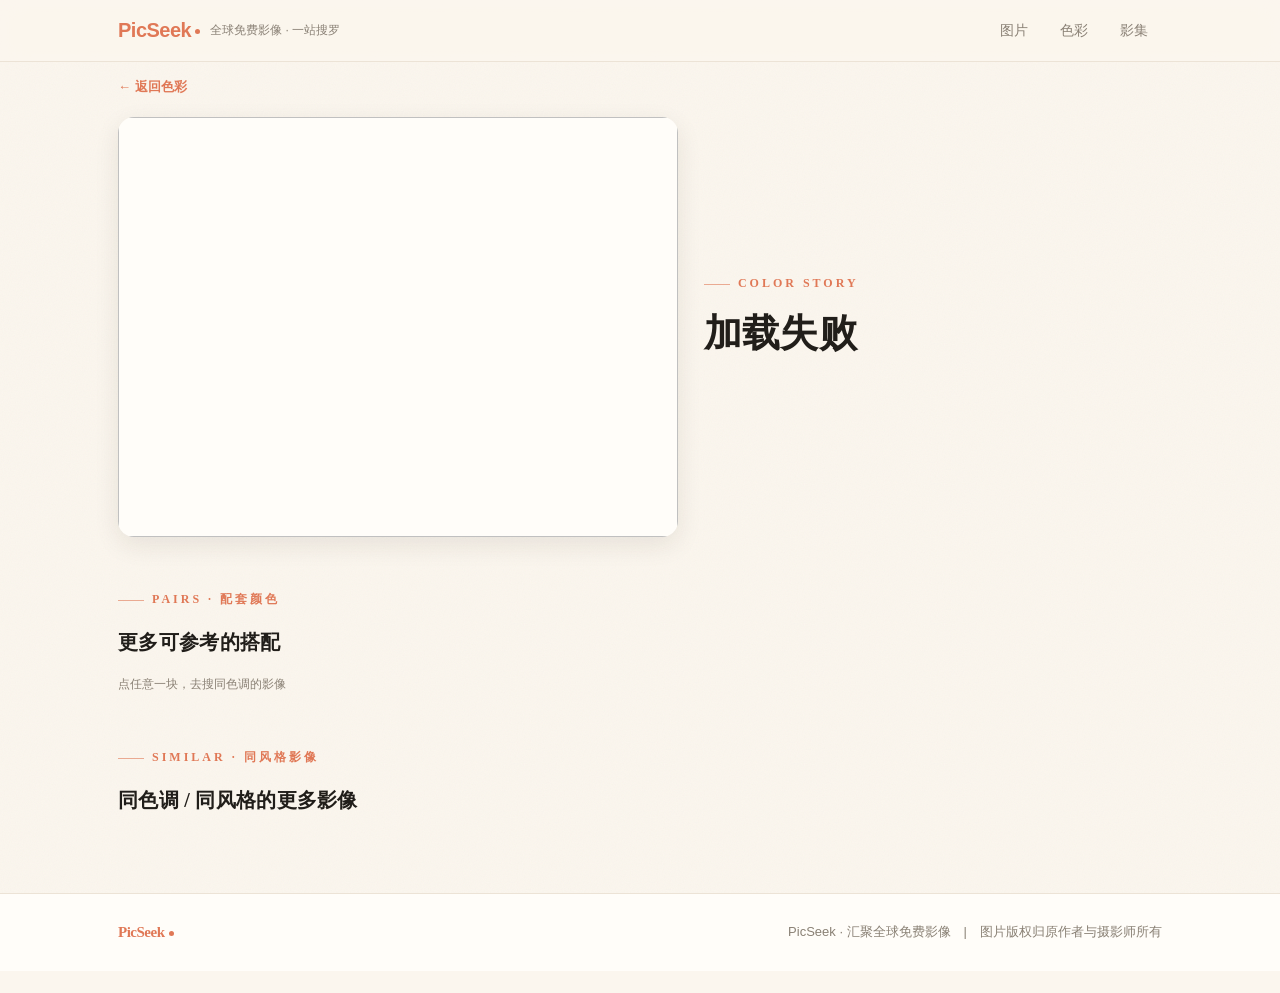
==== color-detail.html @ 6b8901e1 "init: PicSeek site (photos via CloudBase proxy)" ====
<!DOCTYPE html>
<html lang="zh-CN">
<head>
<meta charset="UTF-8" />
<meta name="viewport" content="width=device-width, initial-scale=1.0" />
<title>PicSeek · 配色故事</title>
<link rel="stylesheet" href="common.css" />
<style>
  .cd-hero{display:grid;grid-template-columns:1.1fr .9fr;gap:26px;align-items:center;margin-top:18px}
  .cd-img{border-radius:16px;overflow:hidden;aspect-ratio:4/3;background:var(--surface);box-shadow:var(--shadow)}
  .cd-img img{width:100%;height:100%;object-fit:cover}
  .cd-title{font-family:var(--font-head);font-size:clamp(26px,4vw,38px);font-weight:700;line-height:1.15;margin:8px 0 10px;letter-spacing:.3px}
  .cd-by{font-size:13px;color:var(--muted)}
  .cd-by a{color:var(--terra)}
  .cd-tags{display:flex;gap:6px;flex-wrap:wrap;margin-top:12px}
  .cd-tags .b-tag{padding:4px 11px;border-radius:999px;font-size:11px;border:1px solid var(--border);color:var(--muted);background:#fff}
  .cd-palette{margin-top:18px}
  .cd-block{margin-top:48px}
  .cd-h2{font-size:20px;font-weight:700;margin:6px 0 16px;letter-spacing:.3px}
  .cd-sub{font-size:12px;color:var(--muted);margin-bottom:10px}
  .back{display:inline-block;margin:14px 0 0;font-size:13px;color:var(--terra);font-weight:600}
  @media(max-width:700px){.cd-hero{grid-template-columns:1fr}}
</style>
</head>
<body>
<header>
  <div class="bar">
    <div class="brand" onclick="location.href='index.html'">
      <div class="logo">PicSeek</div>
      <span class="tagline">全球免费影像 · 一站搜罗</span>
    </div>
    <nav>
      <a class="navlink" href="search.html">图片</a>
      <a class="navlink" href="color.html">色彩</a>
      <a class="navlink" href="album.html">影集</a>
    </nav>
  </div>
</header>

<main class="wrap">
  <a class="back" href="color.html">← 返回色彩</a>

  <!-- B 详情：图 + 标题 + 风格标签 + 色卡 -->
  <section class="cd-hero">
    <div class="cd-img"><img id="dBig" alt=""/></div>
    <div class="cd-cap">
      <div class="eyebrow line">COLOR STORY</div>
      <h1 class="cd-title" id="dTitle">…</h1>
      <div class="cd-by" id="dBy"></div>
      <div class="cd-tags" id="dTags"></div>
      <div class="cd-palette" id="dPalette"></div>
    </div>
  </section>

  <!-- 配套颜色 -->
  <section class="cd-block reveal">
    <div class="eyebrow line">PAIRS · 配套颜色</div>
    <h2 class="cd-h2">更多可参考的搭配</h2>
    <div class="cd-sub">点任意一块，去搜同色调的影像</div>
    <div id="dComp"></div>
  </section>

  <!-- 同风格影像 -->
  <section class="cd-block reveal">
    <div class="eyebrow line">SIMILAR · 同风格影像</div>
    <h2 class="cd-h2">同色调 / 同风格的更多影像</h2>
    <div class="grid reveal" id="dSimilar"></div>
  </section>
</main>

<footer>
  <div class="foot">
    <div class="brand"><div class="logo">PicSeek</div></div>
    <div>PicSeek · 汇聚全球免费影像　|　图片版权归原作者与摄影师所有</div>
  </div>
</footer>

<div class="toast" id="toast"></div>

<script src="style-tags.js"></script>
<script src="common.js"></script>
<script>
// 统一加载：拉完 photos.json 后补全色对象（hsl/rgb/lab/name）
async function loadPhotos(){
  const j=await loadPhotosData();
  const list=j.results||[];
  if(typeof normalizePhotos==='function') normalizePhotos(list);
  return list;
}
const id=new URLSearchParams(location.search).get('id');
const sw=sessionStorage.getItem('picseek_detail_'+id);
let data=null;
if(sw){ try{ data=JSON.parse(sw); }catch(e){} }

async function init(){
  if(!data){
    try{
      const list=await loadPhotos();
      const p=list.find(x=>x.id===id);
      if(!p){ document.getElementById('dTitle').textContent='未找到该配色'; return; }
      let cols = (p.colors && p.colors.length) ? p.colors : null;
      if(!cols){ const img=await loadImage(p.thumb||p.full); cols=img?buildPalette(img):[]; }
      const styles=matchStyles(cols);
      data={ph:p, colors:cols, styles};
    }catch(e){ document.getElementById('dTitle').textContent='加载失败'; return; }
  }
  const {ph, colors, styles}=data;
  document.getElementById('dBig').src=ph.full||ph.thumb;
  document.getElementById('dTitle').textContent=paletteTitle(colors, styles, ph);
  document.getElementById('dBy').innerHTML=`Photo by ${ph.photographer||'未知'} · ${ph.source||'图库'} · <a href="${ph.pageLink}" target="_blank" rel="noopener">原图 ↗</a>`;
  document.getElementById('dTags').innerHTML=(styles||[]).slice(0,5).map(s=>`<span class="b-tag">#${s.name}</span>`).join('') || '<span class="b-tag">#未识别风格</span>';

  renderPalette(colors);
  if(colors&&colors[0]){
    const comp=companionColors(colors[0].hex);
    const items=[
      {hex:comp.complementary, name:colorName(rgb2hsl(...hex2rgb(comp.complementary)))},
      {hex:comp.analogous[0], name:colorName(rgb2hsl(...hex2rgb(comp.analogous[0])))},
      {hex:comp.analogous[1], name:colorName(rgb2hsl(...hex2rgb(comp.analogous[1])))},
      {hex:comp.triadic[0], name:colorName(rgb2hsl(...hex2rgb(comp.triadic[0])))},
      {hex:comp.triadic[1], name:colorName(rgb2hsl(...hex2rgb(comp.triadic[1])))}
    ];
    const compEl=document.getElementById('dComp');
    compEl.innerHTML=renderColorChipsHTML(items);
    compEl.querySelectorAll('.color-card').forEach(el=>{
      el.onclick=()=>{ const q=hueToColorWord(rgb2hsl(...hex2rgb(el.dataset.hex)).h); location.href=`search.html?q=${encodeURIComponent(q)}&color=${encodeURIComponent(q)}`; };
    });
  }
  const q=(colors&&colors[0])? hueToColorWord(colors[0].hsl.h) : 'color';
  loadSimilar(ph, colors);
}
function renderPalette(colors){
  const el=document.getElementById('dPalette');
  el.innerHTML='<div class="color-cards">'+(colors||[]).slice(0,3).map((c,i)=>renderColorCardHTML(c,i)).join('')+'</div>';
  el.querySelectorAll('.color-card').forEach((card,i)=>{
    card.onclick=()=>{ const c=(colors||[])[i]; if(!c)return; const q=hueToColorWord(c.hsl.h); location.href=`search.html?q=${encodeURIComponent(q)}&color=${encodeURIComponent(q)}`; };
  });
}
async function loadSimilar(ph, colors){
  const grid=document.getElementById('dSimilar');
  grid.innerHTML='<div class="spinner"></div>';
  try{
    const listAll=await loadPhotos();
    let list = findSimilarByPalette(listAll, ph, 15);
    // 如果内部池子不足，用主色单个词去 API 补充少量
    if(list.length < 8){
      const q = (colors && colors[0]) ? hueToColorWord(colors[0].hsl.h) : 'color';
      const srcs=Object.keys(SOURCES).filter(n=>SOURCES[n].search);
      const outs=await Promise.allSettled(srcs.map(s=>fetchSource(s,q,1,10,'all',q)));
      let got=[]; outs.forEach(o=>{if(o.status==='fulfilled')got=got.concat(o.value);});
      const add = got.filter(g=>g.id!==ph.id).slice(0, 15-list.length);
      list = list.concat(add);
    }
    if(list.length===0){ grid.innerHTML='<div class="empty"><h3>暂无同风格影像</h3></div>'; return; }
    renderGrid(grid, list);
  }catch(e){ grid.innerHTML='<div class="empty"><h3>加载失败</h3></div>'; }
}
init();
</script>
</body>
</html>
---- common.css ----
/* ===== 图觅 PicSeek 全站通用样式 · 暖色品牌 C 风 + 亮黄品牌色 ===== */
:root{
  --bg:#FBF6EE;          /* 暖纸色底 */
  --surface:#FFFDF9;     /* 卡片表面 */
  --ink:#211E1A;         /* 近黑暖墨 */
  --muted:#8A8175;       /* 次要文字 */
  --border:#ECE3D6;      /* 描边 */
  --yellow:#FFD400;      /* 品牌亮黄 */
  --terra:#E07856;       /* 陶土橙点缀 */
  --terra-d:#C75F3E;
  --shadow:0 8px 26px rgba(40,30,20,.09);
  --font-head:Georgia,"Songti SC","Noto Serif SC",serif;
  --header-h:64px;
}
*{box-sizing:border-box;margin:0;padding:0}
html,body{background:var(--bg);color:var(--ink);
  font-family:-apple-system,BlinkMacSystemFont,"Segoe UI","PingFang SC","Microsoft YaHei",sans-serif;
  -webkit-font-smoothing:antialiased;line-height:1.65}
a{color:inherit;text-decoration:none}
img{display:block;max-width:100%}
h1,h2,.logo,.a-title,.b-title,.foot .logo{font-family:var(--font-head)}
button:active{transform:translateY(1px)}
:focus-visible{outline:2px solid var(--terra);outline-offset:2px}
.wrap{max-width:1080px;margin:0 auto;padding:0 18px}

/* ---- 按钮 ---- */
button{font-family:inherit;cursor:pointer;border:none;border-radius:12px;font-size:14px;
  padding:11px 18px;background:var(--terra);color:#fff;transition:.15s;font-weight:600}
button:hover{background:var(--terra-d)}
button.ghost{background:transparent;color:var(--ink);border:1.5px solid var(--border);font-weight:500}
button.ghost:hover{border-color:var(--ink);background:#fff}
button:disabled{opacity:.5;cursor:default}

/* ---- 顶部导航 ---- */
header{position:sticky;top:0;z-index:30;background:rgba(251,246,238,.92);
  backdrop-filter:saturate(180%) blur(12px);border-bottom:1px solid var(--border)}
.bar{display:flex;align-items:center;gap:18px;padding:11px 18px;max-width:1080px;margin:0 auto}
.brand{display:flex;align-items:center;gap:10px;cursor:pointer}
.logo{color:var(--terra);font-weight:800;font-size:20px;letter-spacing:-.5px;
  padding:0;background:transparent;font-family:inherit;white-space:nowrap}
.logo::after{content:"";display:inline-block;width:5px;height:5px;border-radius:50%;background:var(--terra);margin-left:4px;vertical-align:middle}
.tagline{font-size:12px;color:var(--muted)}
nav{margin-left:auto;display:flex;gap:4px;align-items:center}
.navlink{font-size:14px;color:var(--muted);padding:8px 14px;border-radius:999px;white-space:nowrap;transition:.15s}
.navlink:hover{color:var(--ink);background:#fff}
.navlink.on{color:var(--ink);background:#fff;font-weight:600}
.more{display:none}

/* ---- 搜索框 ---- */
.searchbar{display:flex;gap:10px;max-width:1080px;margin:0 auto;padding:24px 18px 8px}
.searchbar input{flex:1;border:1.5px solid var(--border);border-radius:14px;padding:14px 18px;background:#fff}
.searchbar input:focus{border-color:var(--terra)}

/* ---- 区块标题 ---- */
.section{max-width:1080px;margin:0 auto;padding:34px 18px 0}
.section h2{font-size:22px;font-weight:700;letter-spacing:.3px}
.section .sub{color:var(--muted);font-size:13px;margin-top:4px}
.section-head{display:flex;align-items:flex-end;justify-content:space-between;gap:12px;flex-wrap:wrap}
.link-more{font-size:13px;color:var(--terra);font-weight:600}

/* ---- 图片网格（搜索 / 影集 / 风光照 通用） ---- */
.grid{display:grid;grid-template-columns:repeat(auto-fill,minmax(190px,1fr));gap:14px;
  max-width:1080px;margin:16px auto 0;padding:0 18px 10px}
.pcard{position:relative;aspect-ratio:3/4;border-radius:16px;overflow:hidden;background:var(--surface);
  box-shadow:var(--shadow);cursor:pointer}
.pcard img{width:100%;height:100%;object-fit:cover;transition:.3s}
.pcard:hover img{transform:scale(1.04)}
.pcard .ph{position:absolute;left:0;right:0;bottom:0;padding:26px 12px 10px;
  background:linear-gradient(transparent,rgba(0,0,0,.6));color:#fff;font-size:11px;opacity:0;transition:.2s}
.pcard:hover .ph{opacity:1}
.pcard .ph a{color:#fff;text-decoration:underline}
.pcard .like{position:absolute;top:8px;right:8px;width:34px;height:34px;border-radius:50%;
  background:rgba(255,255,255,.85);border:none;color:#bbb;font-size:16px;padding:0;line-height:34px;text-align:center}
.pcard .like.on{color:var(--terra);background:#fff}
.pcard .tag{position:absolute;top:8px;left:8px;background:rgba(33,30,26,.7);color:#fff;font-size:10px;
  padding:3px 8px;border-radius:999px}

/* ---- 详情弹窗（通用）---- */
.mask{position:fixed;inset:0;background:rgba(20,16,12,.5);display:none;align-items:center;
  justify-content:center;z-index:60;padding:18px}
.mask.show{display:flex}
.modal{background:var(--surface);border-radius:16px;max-width:480px;width:100%;padding:22px;max-height:88vh;overflow:auto}
.modal h3{font-size:17px;margin-bottom:12px}
.detail-img{width:100%;border-radius:14px;margin-bottom:12px}
.toast{position:fixed;bottom:26px;left:50%;transform:translateX(-50%);background:var(--ink);color:#fff;
  padding:11px 20px;border-radius:999px;font-size:13px;opacity:0;transition:.25s;z-index:90;pointer-events:none}
.toast.show{opacity:1}
.close{float:right;cursor:pointer;color:var(--muted);font-size:22px;line-height:1}

/* ---- 空状态 / 加载 ---- */
.empty{max-width:520px;margin:70px auto;text-align:center;color:var(--muted)}
.empty h3{font-size:18px;color:var(--ink);margin-bottom:8px}
.spinner{width:26px;height:26px;border:3px solid var(--border);border-top-color:var(--terra);
  border-radius:50%;animation:spin .8s linear infinite;margin:28px auto}
@keyframes spin{to{transform:rotate(360deg)}}

/* ---- 页脚 ---- */
footer{margin-top:50px;border-top:1px solid var(--border);background:var(--surface)}
.foot{max-width:1080px;margin:0 auto;padding:26px 18px;display:flex;justify-content:space-between;
  align-items:center;gap:14px;flex-wrap:wrap;color:var(--muted);font-size:13px}
.foot .logo{font-size:15px}

/* ---- A版色卡：黑底压图+标题+竖排色块（首页/色彩页入口）---- */
.a-card{background:#0b0b0c;border-radius:16px;overflow:hidden;color:#f0f0f0;position:relative;
  min-height:340px;cursor:pointer;box-shadow:var(--shadow);transition:.2s}
.a-card:hover{transform:translateY(-3px);box-shadow:0 14px 34px rgba(0,0,0,.18)}
.a-card .a-img{position:absolute;inset:0;opacity:.55}
.a-card .a-img img{width:100%;height:100%;object-fit:cover}
.a-card .a-overlay{position:absolute;inset:0;padding:28px 24px;display:flex;flex-direction:column;justify-content:space-between}
.a-card .a-title{font-size:28px;font-weight:700;letter-spacing:1px;line-height:1.2}
.a-card .a-sub{font-size:11px;color:#9a9a9a;text-transform:uppercase;letter-spacing:2px;margin-top:8px}
.a-card .a-info{font-size:11px;color:#888;line-height:1.6}
.a-card .a-sws{display:flex;flex-direction:column;gap:8px;align-items:flex-end}
.a-card .a-sw{display:flex;align-items:center;gap:8px;padding:3px 5px;border-radius:6px;transition:.15s}
.a-card .a-sw:hover{background:rgba(255,255,255,.08)}
.a-card .a-dot{width:26px;height:26px;border-radius:6px;border:1px solid rgba(255,255,255,.18)}
.a-card .a-hex{font-size:11px;font-family:SFMono-Regular,Menlo,monospace;color:#bbb;letter-spacing:.5px}
.a-card .a-name{font-size:10px;color:#6a6a6a}
/* 双色相映：主色 / 搭配 小标签 */
.a-card .a-role{display:inline-block;margin-top:3px;padding:1px 6px;border-radius:999px;font-size:8px;
  letter-spacing:1px;line-height:1.4;color:#d8d2c8;background:rgba(255,255,255,.10);border:1px solid rgba(255,255,255,.16)}

/* ---- B版详情：白底卡片+图+标签+横排可点击色块 ---- */
.b-detail{background:var(--surface);border-radius:16px;overflow:hidden;border:1px solid var(--border);box-shadow:0 2px 20px rgba(0,0,0,.06);max-width:560px}
.b-detail .b-img{width:100%;aspect-ratio:4/3;overflow:hidden;background:#f5f5f5;cursor:pointer}
.b-detail .b-img img{width:100%;height:100%;object-fit:cover}
.b-detail .b-body{padding:18px 20px 22px}
.b-detail .b-title{font-size:20px;font-weight:700;letter-spacing:.5px;margin-bottom:2px}
.b-detail .b-sub{font-size:12px;color:var(--muted);text-transform:uppercase;letter-spacing:1.5px;margin-bottom:12px}
.b-detail .b-tags{display:flex;gap:6px;flex-wrap:wrap;margin-bottom:14px}
.b-detail .b-tag{padding:4px 11px;border-radius:999px;font-size:11px;border:1px solid var(--border);color:var(--muted);cursor:pointer;transition:.15s;background:#fff}
.b-detail .b-tag:hover{background:var(--ink);color:#fff;border-color:var(--ink)}
.b-detail .b-sws{display:flex;gap:8px;flex-wrap:wrap}
.b-detail .b-sw{display:flex;flex-direction:column;align-items:center;gap:5px;flex:1;min-width:64px;cursor:pointer;padding:6px 4px;border-radius:10px;transition:.15s;background:#fff;border:1px solid transparent}
.b-detail .b-sw:hover{background:#f5f5f5;transform:translateY(-2px);border-color:var(--border)}
.b-detail .b-dot{width:100%;height:44px;border-radius:10px;border:1px solid rgba(0,0,0,.06)}
.b-detail .b-hex{font-size:11px;font-family:SFMono-Regular,Menlo,monospace;color:var(--muted)}
.b-detail .b-name{font-size:10px;color:#aaa}

/* ---- 参考图式竖向色卡：色块 + 编号 + 中文名 + hex ---- */
.color-cards{display:flex;gap:14px;flex-wrap:wrap}
.color-card{background:var(--surface);border:1px solid var(--border);border-radius:14px;overflow:hidden;width:110px;box-shadow:0 2px 10px rgba(0,0,0,.05);cursor:pointer;transition:.15s}
.color-card:hover{transform:translateY(-3px);box-shadow:var(--shadow)}
.color-card-swatch{height:90px;width:100%}
.color-card-meta{padding:10px 12px 12px;text-align:center}
.color-card-code{font-size:9px;letter-spacing:1.5px;color:var(--muted);text-transform:uppercase;margin-bottom:4px}
.color-card-name{font-size:14px;font-weight:600;color:var(--ink);margin-bottom:2px}
.color-card-hex{font-size:11px;font-family:SFMono-Regular,Menlo,monospace;color:var(--terra)}

/* ---- 色彩页横向大卡片（参考图：左图 + 标题 + 右下色卡）---- */
.color-slide{background:var(--surface);border:1px solid var(--border);border-radius:16px;overflow:hidden;box-shadow:var(--shadow);display:grid;grid-template-columns:1.1fr 1fr;min-height:320px;cursor:pointer;transition:.2s}
.color-slide:hover{transform:translateY(-3px);box-shadow:0 14px 34px rgba(40,30,20,.12)}
.color-slide .cs-img{aspect-ratio:4/3;overflow:hidden}
.color-slide .cs-img img{width:100%;height:100%;object-fit:cover}
.color-slide .cs-body{padding:26px;display:flex;flex-direction:column;justify-content:space-between}
.color-slide .cs-sub{font-size:11px;letter-spacing:2px;color:var(--muted);text-transform:uppercase}
.color-slide .cs-title{font-family:var(--font-head);font-size:clamp(22px,3vw,30px);font-weight:700;margin-top:8px;line-height:1.2}
.color-slide .cs-info{font-size:12px;color:var(--muted);margin-top:8px}
.color-slide .cs-sws{display:flex;gap:10px;flex-wrap:wrap;margin-top:20px}
@media(max-width:720px){.color-slide{grid-template-columns:1fr}.color-slide .cs-img{aspect-ratio:16/9}}

.color-modal .modal{max-width:580px;padding:0;background:transparent;box-shadow:none}

/* ---- 首页栏目 bento（非对称，消三等分 AI 味） ---- */
.bento{display:grid;grid-template-columns:1.3fr 1fr;grid-auto-rows:200px;gap:16px;margin-top:16px}
.bento-card{position:relative;border-radius:16px;overflow:hidden;background:var(--surface);border:1px solid var(--border);box-shadow:var(--shadow);display:block;color:var(--ink);transition:.2s}
.bento-card:hover{transform:translateY(-3px);box-shadow:0 14px 34px rgba(40,30,20,.16)}
.bento-card.tall{grid-row:span 2}
.bento-card .bc-bg{position:absolute;inset:0}
.bento-card .bc-bg img{width:100%;height:100%;object-fit:cover;background:#e8e0d4}
.bento-card .bc-grad{position:absolute;inset:0;background:linear-gradient(135deg,#E07856 0%,#F8D26A 100%)}
.bento-card .bc-shade{position:absolute;inset:0;background:linear-gradient(transparent,rgba(0,0,0,.55))}
.bento-card .bc-label{position:absolute;left:18px;right:18px;bottom:16px;z-index:2;color:#fff}
.bento-card .bc-t{font-family:var(--font-head);font-size:22px;font-weight:700}
.bento-card .bc-d{font-size:12px;color:rgba(255,255,255,.92);margin-top:3px;line-height:1.5;text-shadow:0 1px 3px rgba(0,0,0,.45)}
@media(max-width:600px){.bento{grid-template-columns:1fr;grid-auto-rows:170px}.bento-card.tall{grid-row:auto}}

/* ---- 艺术感：纸纹颗粒 + 入场动效 + 编辑式小标题 ---- */
/* 极淡纸纹，给暖底一层"艺术微喷"的质感（仅在 JS 开启时，避免无脚本时挡内容） */
html.js body::before{content:"";position:fixed;inset:0;z-index:1;pointer-events:none;
  background-image:url("data:image/svg+xml,%3Csvg xmlns='http://www.w3.org/2000/svg' width='140' height='140'%3E%3Cfilter id='n'%3E%3CfeTurbulence type='fractalNoise' baseFrequency='0.85' numOctaves='2' stitchTiles='stitch'/%3E%3C/filter%3E%3Crect width='100%25' height='100%25' filter='url(%23n)'/%3E%3C/svg%3E");
  opacity:.045;mix-blend-mode:multiply}
html.js body>*{position:relative;z-index:2}

/* 入场动效：滚动进入视野才浮现，柔和不抢戏 */
.js .reveal{opacity:0;transform:translateY(20px);
  transition:opacity .8s cubic-bezier(.2,.7,.2,1),transform .8s cubic-bezier(.2,.7,.2,1)}
.js .reveal.in{opacity:1;transform:none}

/* 编辑式小标题（eyebrow）：衬线、大写、加宽字距，制造"杂志感" */
.eyebrow{font-family:var(--font-head);font-size:12px;letter-spacing:3px;text-transform:uppercase;
  color:var(--terra);font-weight:600;margin-bottom:10px;display:inline-flex;flex-direction:column;gap:2px}
.eyebrow.line{position:relative;padding-left:34px}
.eyebrow.line::before{content:"";position:absolute;left:0;top:50%;width:26px;height:1px;background:var(--terra);opacity:.6}
.eyebrow-en{font-size:10px;letter-spacing:2px;font-weight:500;opacity:.75}
.eyebrow-cn{font-size:12px;letter-spacing:3px;font-weight:600}

/* 首屏大标题：编辑式展示字，更舒展 */
.hero-title{font-family:var(--font-head);font-weight:700;
  font-size:clamp(28px,4.6vw,46px);line-height:1.16;letter-spacing:.3px;color:var(--ink)}
.hero-lead{color:var(--muted);margin-top:16px;font-size:15px;line-height:1.85;max-width:30em}

/* 区块标题更精致 */
.section h2{font-weight:700;letter-spacing:.4px}
.section .sub{color:var(--muted);font-size:13px;margin-top:6px;line-height:1.7}

@media(prefers-reduced-motion:reduce){
  .js .reveal{opacity:1!important;transform:none!important;transition:none}
}

/* ---- 手机适配（≤600px 整套）---- */
@media(max-width:600px){
  .wrap{padding:0 14px}
  .bar{gap:10px;padding:10px 12px}
  .tagline{display:none}
  nav{gap:0}
  .navlink{padding:7px 9px;font-size:13px}
  .searchbar{padding:18px 14px 6px}
  .searchbar input{padding:13px 14px}
  .searchbar button{padding:13px 16px}
  .section{padding:24px 14px 0}
  .section h2{font-size:19px}
  .grid{grid-template-columns:repeat(auto-fill,minmax(140px,1fr));gap:10px;padding:0 14px}
  .foot{padding:22px 14px;font-size:12px}
  /* 首页首屏：手机保持左右两栏，只把两侧收窄一点 */
  .home-hero{grid-template-columns:1.05fr .95fr !important;gap:16px !important}
  .home-hero .hero-title{font-size:clamp(22px,5.4vw,30px) !important}
  .home-hero .hero-lead{font-size:13px;line-height:1.75;margin-top:10px}
  .home-hero button{padding:10px 14px !important;font-size:13px !important}
  /* 首页首屏里的今日配色卡片：收窄适配 */
  .home-hero .a-card{min-height:260px !important}
  .home-hero .a-card .a-overlay{padding:14px 12px !important}
  .home-hero .a-card .a-title{font-size:17px !important;letter-spacing:.5px}
  .home-hero .a-card .a-sub{font-size:9px !important;letter-spacing:1px;margin-top:4px}
  .home-hero .a-card .a-info{font-size:9px !important}
  .home-hero .a-card .a-sws{gap:4px !important}
  .home-hero .a-card .a-sw{gap:4px !important;padding:2px 3px !important}
  .home-hero .a-card .a-dot{width:18px !important;height:18px !important;border-radius:4px !important}
  .home-hero .a-card .a-hex{font-size:9px !important}
  .home-hero .a-card .a-name{font-size:8px !important}
  .home-hero .a-card .a-role{font-size:7px !important;padding:1px 4px !important;margin-top:2px !important}
  /* 色彩页「搭配颜色」：去掉 300px 最小宽，手机整行一张 */
  .a-grid{grid-template-columns:1fr !important;gap:14px !important;padding:0 14px !important}
  /* 色彩页 tab 可横滑，避免挤 */
  .tabs{overflow-x:auto !important;flex-wrap:nowrap !important;padding:0 14px !important;-webkit-overflow-scrolling:touch;scrollbar-width:none}
  .tabs::-webkit-scrollbar{display:none}
  .tabs .tab{flex:0 0 auto !important;white-space:nowrap}
  .color-hint,.mtags,#masterStatus{padding:0 14px !important}
  /* A 卡标题/留白在手机上收一点 */
  .a-card .a-title{font-size:22px !important}
  .a-card .a-overlay{padding:20px 16px !important}
  .a-card .a-sub{letter-spacing:1px}
  /* 影集卡片 */
  .album-list{padding:0 14px}
  .album-card{grid-template-columns:92px 1fr !important;gap:14px !important;padding:14px !important}
  .album-cover{width:92px !important;height:92px !important}
  /* 详情弹窗 */
  .mask{padding:14px}
  .modal{padding:18px}
  .b-detail .b-body{padding:16px 15px 20px !important}
  .b-detail .b-dot{height:38px !important}
  /* 参考色卡：手机上 3 个一排 */
  .color-cards{gap:10px}
  .color-card{width:100px}
  .color-card-swatch{height:80px}
  /* 常用颜色面板 */
  .common-list,.common-panel{padding:14px}
  /* 首屏文案 */
  .hero-lead{font-size:14px}
  .empty{margin:50px auto}
}
@media(max-width:380px){
  .wrap,.section,.searchbar,.grid,.a-grid,.album-list,.color-hint,.mtags,#masterStatus,.foot,.tabs{padding-left:11px !important;padding-right:11px !important}
  .a-card .a-title{font-size:20px !important}
  .navlink{padding:6px 7px;font-size:12px}
  .album-card{grid-template-columns:80px 1fr !important}
  .album-cover{width:80px !important;height:80px !important}
  /* 超小屏下首页首屏再收紧一点 */
  .home-hero{gap:12px !important}
  .home-hero .hero-title{font-size:clamp(20px,5.2vw,26px) !important}
  .home-hero .hero-lead{font-size:12px}
  .home-hero button{padding:9px 11px !important;font-size:12px !important}
  .home-hero .a-card{min-height:220px !important}
  .home-hero .a-card .a-title{font-size:15px !important}
  .home-hero .a-card .a-overlay{padding:12px 10px !important}
  .home-hero .a-card .a-sub{font-size:8px !important}
  .home-hero .a-card .a-info{font-size:8px !important}
  .home-hero .a-card .a-sws{gap:3px !important}
  .home-hero .a-card .a-dot{width:16px !important;height:16px !important}
  .home-hero .a-card .a-hex,.home-hero .a-card .a-name{font-size:8px !important}
}

/* ---- 影集层叠卡片（参考图：封面图 + 背后堆叠小图）---- */
.album-list{max-width:680px;margin:28px auto;padding:0 18px;display:flex;flex-direction:column;gap:22px}
.album-card{display:grid;grid-template-columns:120px 1fr;gap:18px;align-items:center;background:var(--surface);border:1px solid var(--border);border-radius:16px;padding:18px;box-shadow:var(--shadow);cursor:pointer;transition:.2s}
.album-card:hover{transform:translateY(-2px);box-shadow:0 14px 34px rgba(40,30,20,.12)}
.album-cover{width:120px;height:120px;position:relative}
.album-cover img{position:absolute;inset:0;width:100%;height:100%;object-fit:cover;border-radius:12px;box-shadow:0 4px 14px rgba(0,0,0,.14)}
.album-cover .stack1{inset:10px -8px -8px 10px;z-index:-1;transform:scale(.92);opacity:.55;border-radius:12px}
.album-cover .stack2{inset:20px -16px -16px 20px;z-index:-2;transform:scale(.84);opacity:.32;border-radius:12px}
.album-meta{display:flex;flex-direction:column;gap:6px}
.album-title{font-size:18px;font-weight:700}
.album-row{display:flex;align-items:center;gap:10px;flex-wrap:wrap}
.album-tag{display:inline-flex;align-items:center;gap:4px;font-size:11px;color:var(--muted)}
.album-tag::before{content:"";width:6px;height:6px;border-radius:50%;background:var(--terra)}
.album-count{font-size:13px;color:var(--muted)}

/* ---- 换一批按钮优化 ---- */
.refresh-btn{display:inline-flex;align-items:center;gap:8px;background:#fff;border:1.5px solid var(--border);color:var(--ink);border-radius:999px;padding:9px 18px;font-size:13px;font-weight:600;cursor:pointer;transition:.15s}
.refresh-btn:hover{border-color:var(--terra);color:var(--terra);background:var(--surface)}
.refresh-btn svg{width:16px;height:16px;transition:.3s}
.refresh-btn:hover svg{transform:rotate(180deg)}
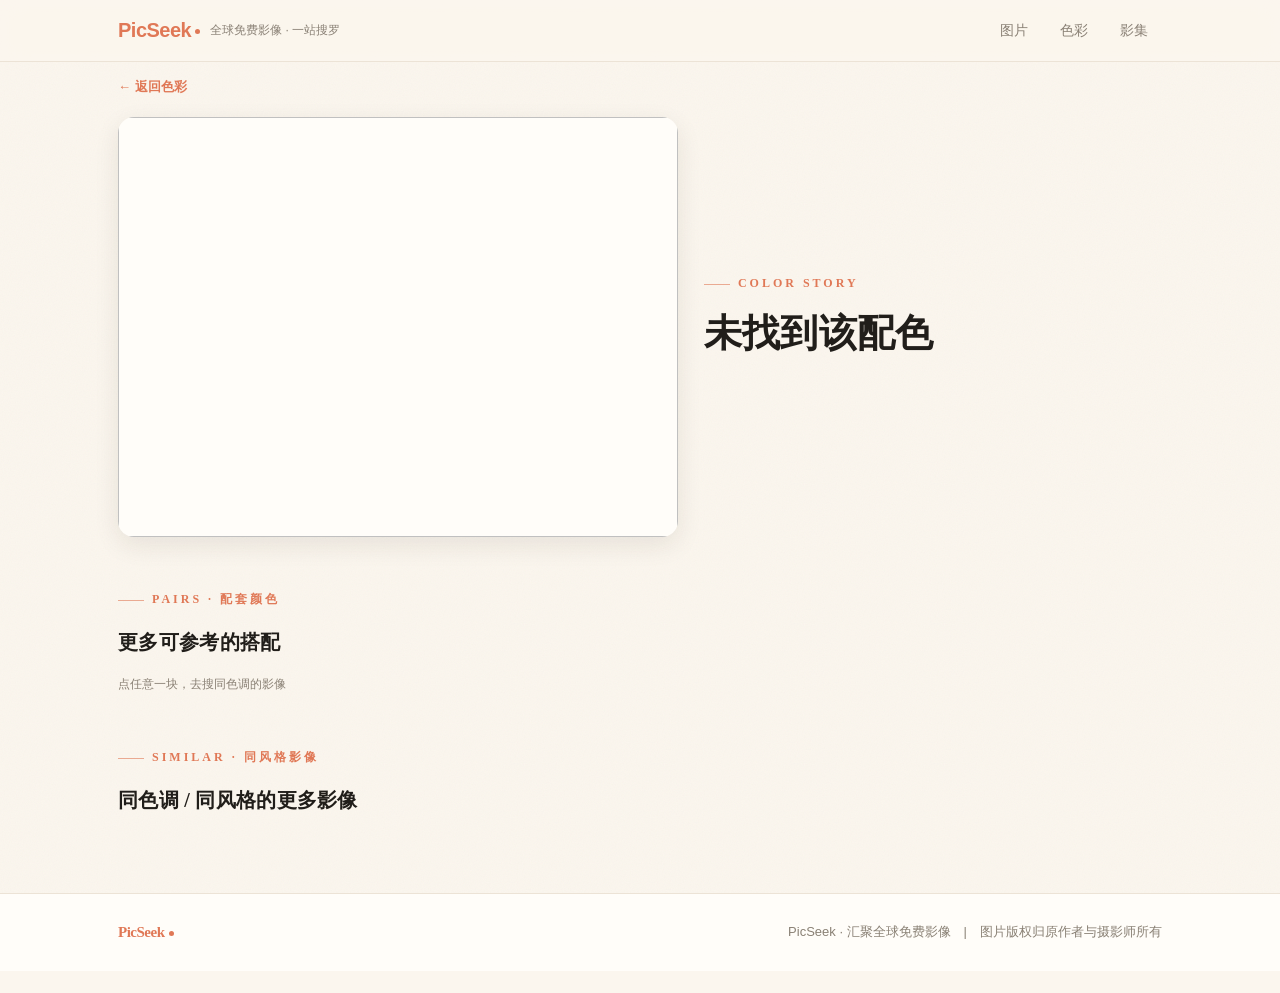
==== commit 92bff9f2: "feat: 同源静态 photos.json + 前端同源读取，彻底解决代理 0 字节问题" ====
--- a/color-detail.html
+++ b/color-detail.html
@@ -131,7 +131,8 @@
 }
 function renderPalette(colors){
   const el=document.getElementById('dPalette');
-  el.innerHTML='<div class="color-cards">'+(colors||[]).slice(0,3).map((c,i)=>renderColorCardHTML(c,i)).join('')+'</div>';
+  // B 详情只展示图片里提取的两个主色
+  el.innerHTML='<div class="color-cards">'+(colors||[]).slice(0,2).map((c,i)=>renderColorCardHTML(c,i)).join('')+'</div>';
   el.querySelectorAll('.color-card').forEach((card,i)=>{
     card.onclick=()=>{ const c=(colors||[])[i]; if(!c)return; const q=hueToColorWord(c.hsl.h); location.href=`search.html?q=${encodeURIComponent(q)}&color=${encodeURIComponent(q)}`; };
   });
